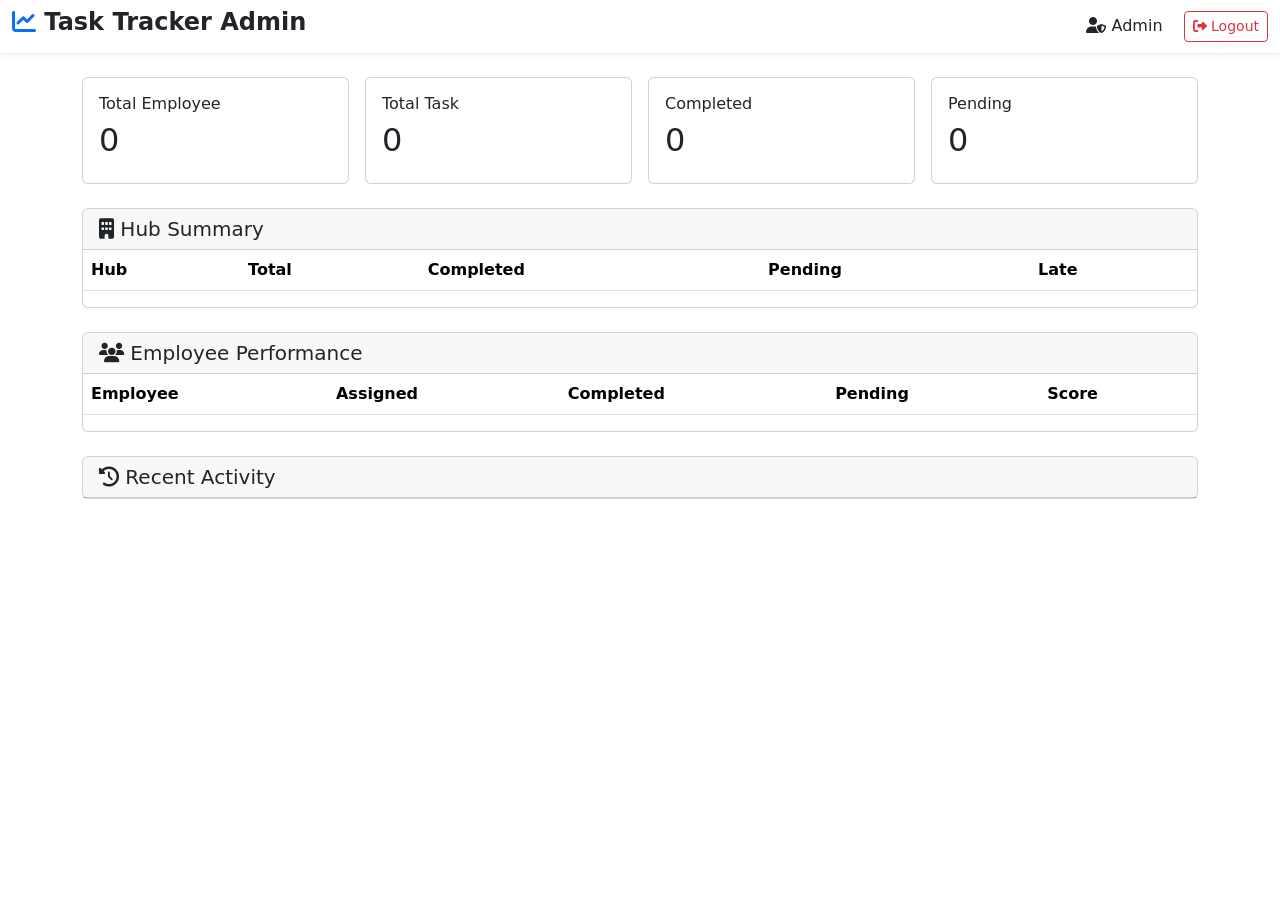
==== admin.html @ bf9bd97c "Add files via upload" ====
<!DOCTYPE html>
<html lang="en">

<head>

<meta charset="UTF-8">
<meta name="viewport" content="width=device-width, initial-scale=1.0">

<title>Task Tracker | Admin Dashboard</title>


<!-- Bootstrap -->

<link 
href="https://cdn.jsdelivr.net/npm/bootstrap@5.3.3/dist/css/bootstrap.min.css"
rel="stylesheet">


<!-- Font Awesome -->

<link 
rel="stylesheet"
href="https://cdnjs.cloudflare.com/ajax/libs/font-awesome/6.6.0/css/all.min.css">


<!-- Google Font -->

<link rel="preconnect" href="https://fonts.googleapis.com">

<link rel="preconnect" href="https://fonts.gstatic.com" crossorigin>

<link
href="https://fonts.googleapis.com/css2?family=Poppins:wght@300;400;500;600;700&display=swap"
rel="stylesheet">


<!-- Dashboard CSS -->

<link rel="stylesheet" href="css/admin.css">


</head>


<body>


<!-- Top Navbar -->

<nav class="navbar bg-white shadow-sm">

<div class="container-fluid">


<h4 class="fw-bold">

<i class="fa-solid fa-chart-line text-primary"></i>

Task Tracker Admin

</h4>


<div>


<span class="me-3">

<i class="fa-solid fa-user-shield"></i>

Admin

</span>


<button 
id="adminLogout"
class="btn btn-outline-danger btn-sm">


<i class="fa-solid fa-right-from-bracket"></i>

Logout


</button>


</div>


</div>

</nav>





<div class="container py-4">


<!-- Summary Cards -->


<div class="row g-3">



<div class="col-md-3">


<div class="card admin-card blue">


<div class="card-body">


<h6>Total Employee</h6>


<h2 id="totalEmployee">
0
</h2>


</div>

</div>


</div>




<div class="col-md-3">


<div class="card admin-card green">


<div class="card-body">


<h6>Total Task</h6>


<h2 id="totalAdminTask">
0
</h2>


</div>

</div>


</div>





<div class="col-md-3">


<div class="card admin-card orange">


<div class="card-body">


<h6>Completed</h6>


<h2 id="adminCompleted">
0
</h2>


</div>

</div>


</div>





<div class="col-md-3">


<div class="card admin-card red">


<div class="card-body">


<h6>Pending</h6>


<h2 id="adminPending">
0
</h2>


</div>

</div>


</div>



</div>





<!-- Hub Summary -->


<div class="card mt-4">


<div class="card-header">

<h5 class="mb-0">

<i class="fa-solid fa-building"></i>

Hub Summary

</h5>

</div>



<div class="table-responsive">


<table class="table">


<thead>


<tr>

<th>Hub</th>

<th>Total</th>

<th>Completed</th>

<th>Pending</th>

<th>Late</th>


</tr>


</thead>



<tbody id="hubTable">


</tbody>



</table>


</div>


</div>








<!-- Employee Performance -->


<div class="card mt-4">


<div class="card-header">


<h5 class="mb-0">

<i class="fa-solid fa-users"></i>

Employee Performance

</h5>


</div>



<div class="table-responsive">


<table class="table">


<thead>


<tr>

<th>Employee</th>

<th>Assigned</th>

<th>Completed</th>

<th>Pending</th>

<th>Score</th>


</tr>


</thead>



<tbody id="employeeTable">


</tbody>



</table>


</div>


</div>







<!-- Activity -->


<div class="card mt-4">


<div class="card-header">


<h5 class="mb-0">

<i class="fa-solid fa-clock-rotate-left"></i>

Recent Activity

</h5>


</div>



<ul 
class="list-group list-group-flush"
id="activityList">


</ul>


</div>





</div>




<script src="js/admin.js"></script>


</body>

</html>
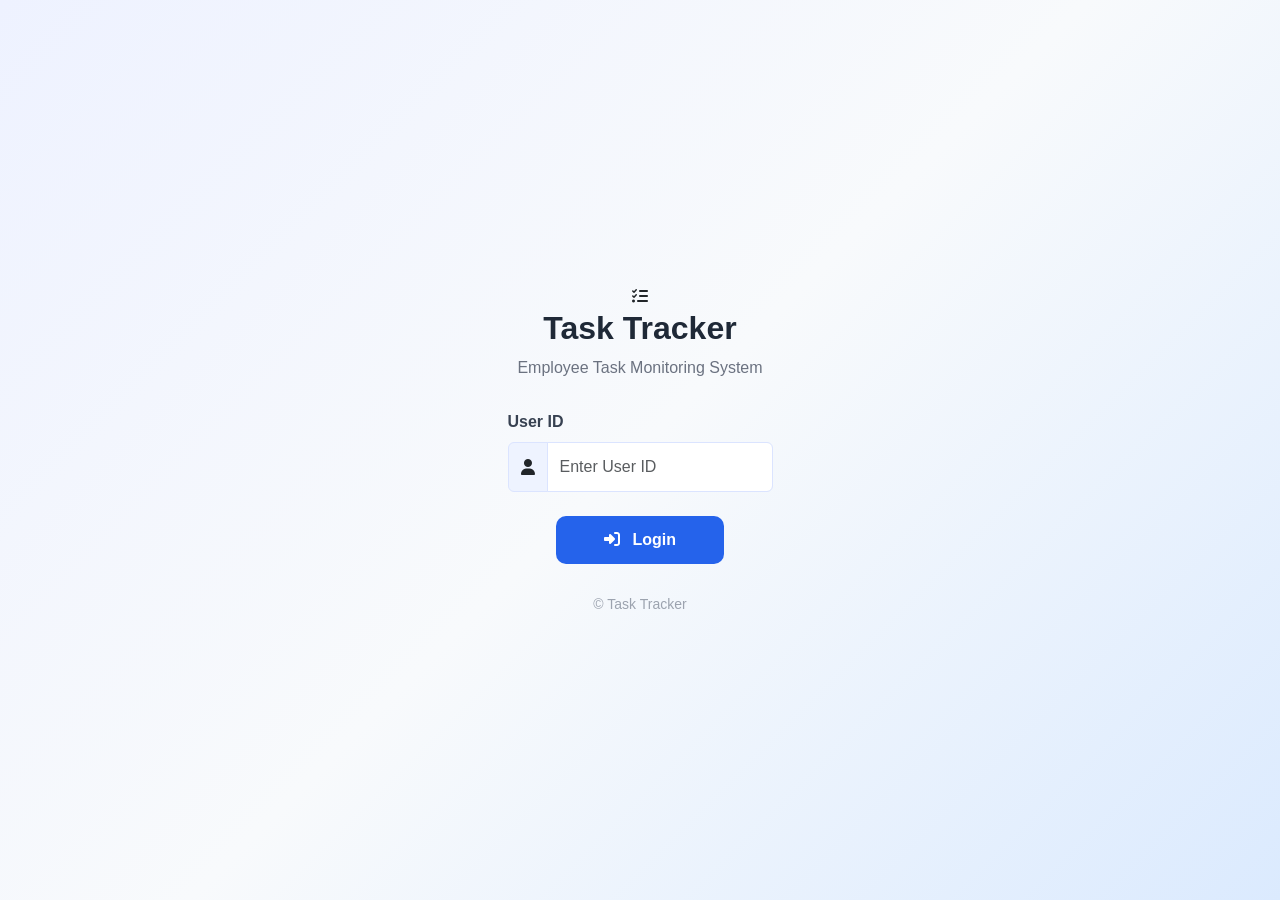
==== commit fd85b275: "Update admin.html" ====
--- a/admin.html
+++ b/admin.html
@@ -36,7 +36,7 @@
 
 <!-- Dashboard CSS -->
 
-<link rel="stylesheet" href="css/admin.css">
+<link rel="stylesheet" href="css_admin.css">
 
 
 </head>
@@ -406,7 +406,9 @@
 
 
 
-<script src="js/admin.js"></script>
+<script src="config.js"></script>
+<script src="js_admin.js"></script>
+
 
 
 </body>
--- a/css_admin.css
+++ b/css_admin.css
@@ -0,0 +1,274 @@
+/* ==================================
+   Task Tracker Admin Dashboard CSS
+================================== */
+
+
+*{
+    margin:0;
+    padding:0;
+    box-sizing:border-box;
+    font-family:'Poppins',sans-serif;
+}
+
+
+body{
+
+    background:#f4f7fb;
+
+}
+
+
+/* Navbar */
+
+.navbar{
+
+    height:70px;
+
+}
+
+
+.navbar h4{
+
+    color:#1f2937;
+
+}
+
+
+
+/* Common Card */
+
+.card{
+
+    border:none;
+    border-radius:18px;
+    box-shadow:0 8px 25px rgba(0,0,0,.06);
+
+}
+
+
+
+/* Summary Cards */
+
+
+.admin-card{
+
+    color:white;
+    transition:.3s;
+
+}
+
+
+
+.admin-card:hover{
+
+    transform:translateY(-5px);
+
+}
+
+
+
+.admin-card .card-body{
+
+    padding:25px;
+
+}
+
+
+
+.admin-card h6{
+
+    font-size:15px;
+    opacity:.9;
+
+}
+
+
+
+.admin-card h2{
+
+    margin-top:12px;
+    font-size:36px;
+    font-weight:700;
+
+}
+
+
+
+/* Card Colors */
+
+
+.blue{
+
+    background:
+    linear-gradient(135deg,#2563eb,#3b82f6);
+
+}
+
+
+
+.green{
+
+    background:
+    linear-gradient(135deg,#16a34a,#22c55e);
+
+}
+
+
+
+.orange{
+
+    background:
+    linear-gradient(135deg,#f59e0b,#fbbf24);
+
+}
+
+
+
+.red{
+
+    background:
+    linear-gradient(135deg,#dc2626,#ef4444);
+
+}
+
+
+
+
+/* Card Header */
+
+
+.card-header{
+
+    background:white;
+    border:none;
+    padding:18px 22px;
+    border-radius:18px 18px 0 0 !important;
+
+}
+
+
+
+/* Tables */
+
+
+.table{
+
+    margin-bottom:0;
+
+}
+
+
+
+.table thead{
+
+    background:#2563eb;
+    color:white;
+
+}
+
+
+
+.table thead th{
+
+    padding:15px;
+    border:none;
+
+}
+
+
+
+.table tbody td{
+
+    padding:15px;
+    vertical-align:middle;
+
+}
+
+
+
+.table tbody tr:hover{
+
+    background:#f8fbff;
+
+}
+
+
+
+/* Score Badge */
+
+
+.score{
+
+    background:#dcfce7;
+    color:#15803d;
+    padding:6px 12px;
+    border-radius:20px;
+    font-weight:600;
+    font-size:13px;
+
+}
+
+
+
+
+/* Activity List */
+
+
+.list-group-item{
+
+    padding:18px 22px;
+    border:none;
+    border-bottom:1px solid #eee;
+
+}
+
+
+
+.list-group-item:last-child{
+
+    border-bottom:none;
+
+}
+
+
+
+/* Logout */
+
+
+#adminLogout{
+
+    border-radius:8px;
+
+}
+
+
+
+
+/* Mobile Responsive */
+
+
+@media(max-width:768px){
+
+
+    .admin-card h2{
+
+        font-size:28px;
+
+    }
+
+
+    .navbar h4{
+
+        font-size:18px;
+
+    }
+
+
+    .table{
+
+        font-size:14px;
+
+    }
+
+
+}
